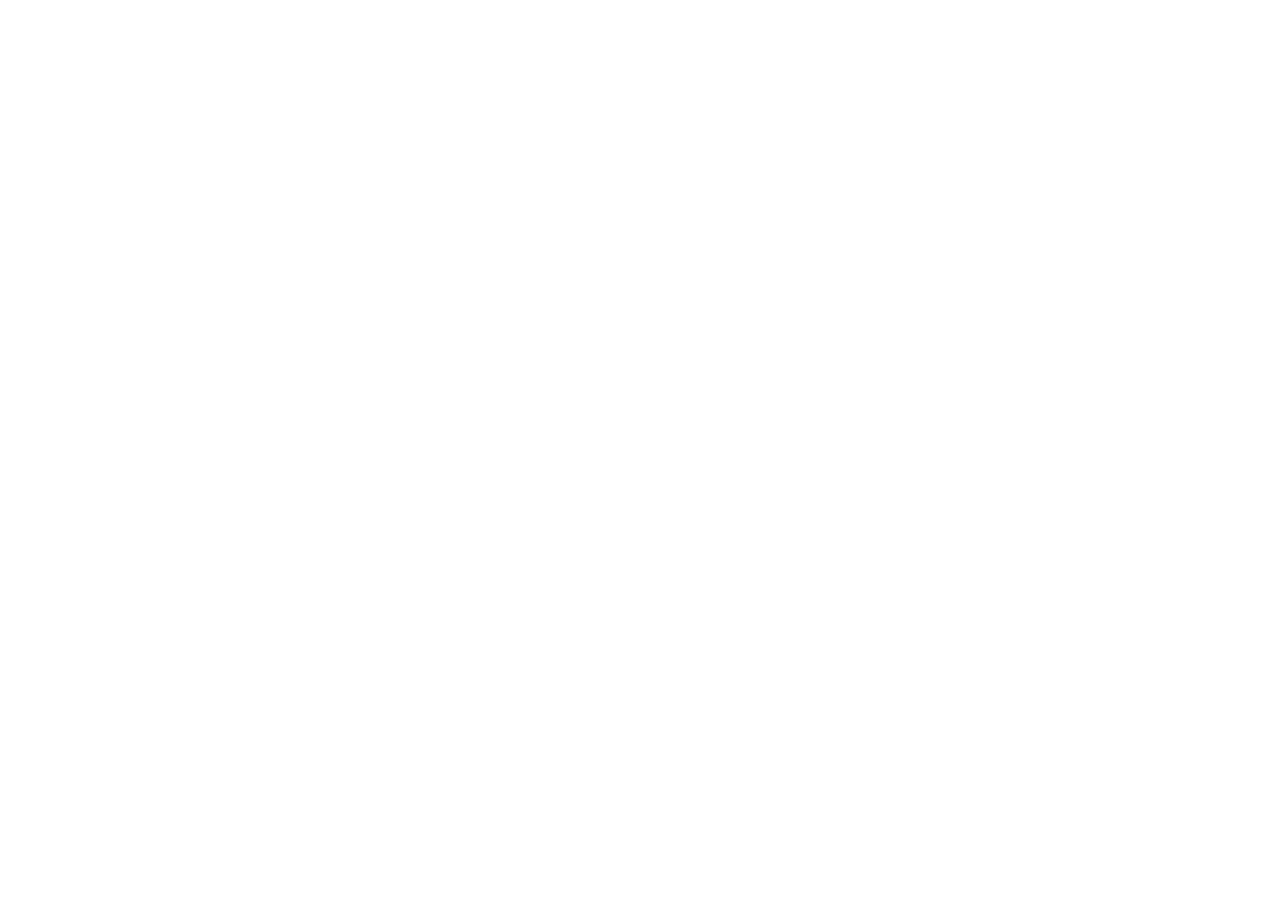
==== index.html @ 89cba097 "Creando estructura básica" ====
<!DOCTYPE html>
<html lang="en">
<head>
    <meta charset="UTF-8">
    <meta name="viewport" content="width=device-width, initial-scale=1.0">
    <title>Nuestro Matrimonio ❤️</title>
    <link rel="stylesheet" href="./assets/css/styles.css">
</head>
<body>

    <script src="./assets/js/script.js"></script>
</body>
</html>
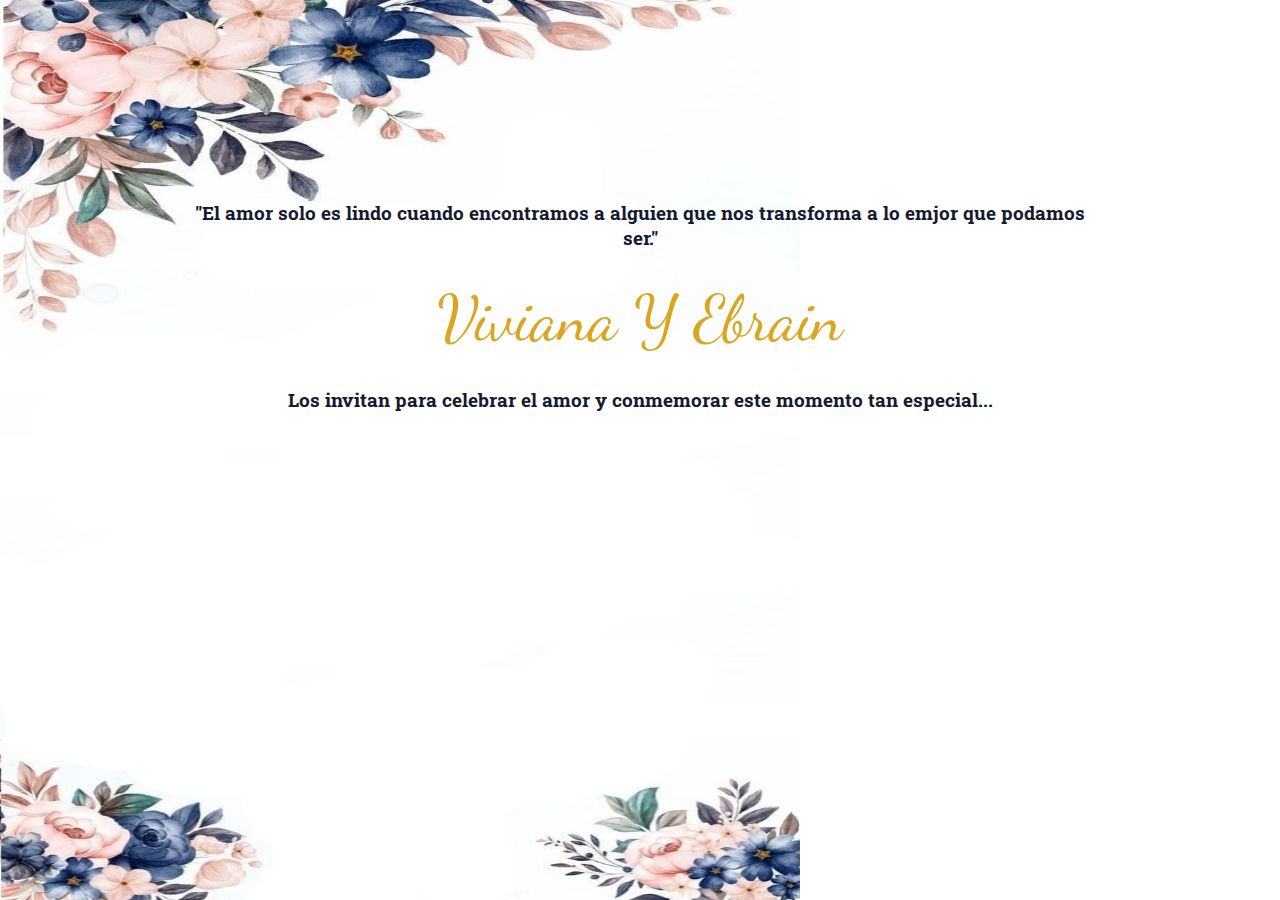
==== commit 0b6d47a0: "Creando página principal" ====
--- a/index.html
+++ b/index.html
@@ -1,13 +1,28 @@
 <!DOCTYPE html>
 <html lang="en">
+
 <head>
     <meta charset="UTF-8">
     <meta name="viewport" content="width=device-width, initial-scale=1.0">
     <title>Nuestro Matrimonio ❤️</title>
     <link rel="stylesheet" href="./assets/css/styles.css">
+    <link rel="preconnect" href="https://fonts.googleapis.com">
+    <link rel="preconnect" href="https://fonts.gstatic.com" crossorigin>
+    <link href="https://fonts.googleapis.com/css2?family=Roboto+Slab:wght@300;500;700&display=swap" rel="stylesheet">
+    <link rel="preconnect" href="https://fonts.googleapis.com">
+    <link rel="preconnect" href="https://fonts.gstatic.com" crossorigin>
+    <link href="https://fonts.googleapis.com/css2?family=Dancing+Script&display=swap" rel="stylesheet">
 </head>
+
 <body>
+    <div class="container">
+        <img src="./assets/images/fondo_2.jpg" alt="" class="container__img">
+        <h3 class="card__title">"El amor solo es lindo cuando encontramos a alguien que nos transforma a lo emjor que
+            podamos ser."</h3>
+        <h1 class="card__names">Viviana Y Ebrain</h1>
+        <h3 class="card__subtitle">Los invitan para celebrar el amor y conmemorar este momento tan especial...</h3>
+    </div>
 
-    <script src="./assets/js/script.js"></script>
 </body>
+
 </html>--- a/assets/css/styles.css
+++ b/assets/css/styles.css
@@ -0,0 +1,42 @@
+* {
+  margin: 0;
+  box-sizing: border-box;
+}
+
+/*PAGINA PRINCIPAL*/
+.container {
+  height: 100vh;
+  width: 100%;
+  position: relative;
+}
+.container__img {
+  width: 100%;
+  height: 100%;
+  max-width: 800px;
+  position: absolute;
+  z-index: -10;
+}
+.card__title {
+  text-align: center;
+  width: 70%;
+  padding-top: 200px;
+  font-family: "Roboto Slab", serif;
+  margin: 0 auto;
+  color: #161a30;
+}
+.card__names {
+  margin-top: 30px;
+  text-align: center;
+  font-size: 4rem;
+  font-family: "Dancing Script", cursive;
+  color: #daa520;
+  font-weight: 100;
+}
+.card__subtitle {
+  width: 80%;
+  margin: 0 auto;
+  margin-top: 30px;
+  color: #161a30;
+  text-align: center;
+  font-family: "Roboto Slab", serif;
+}
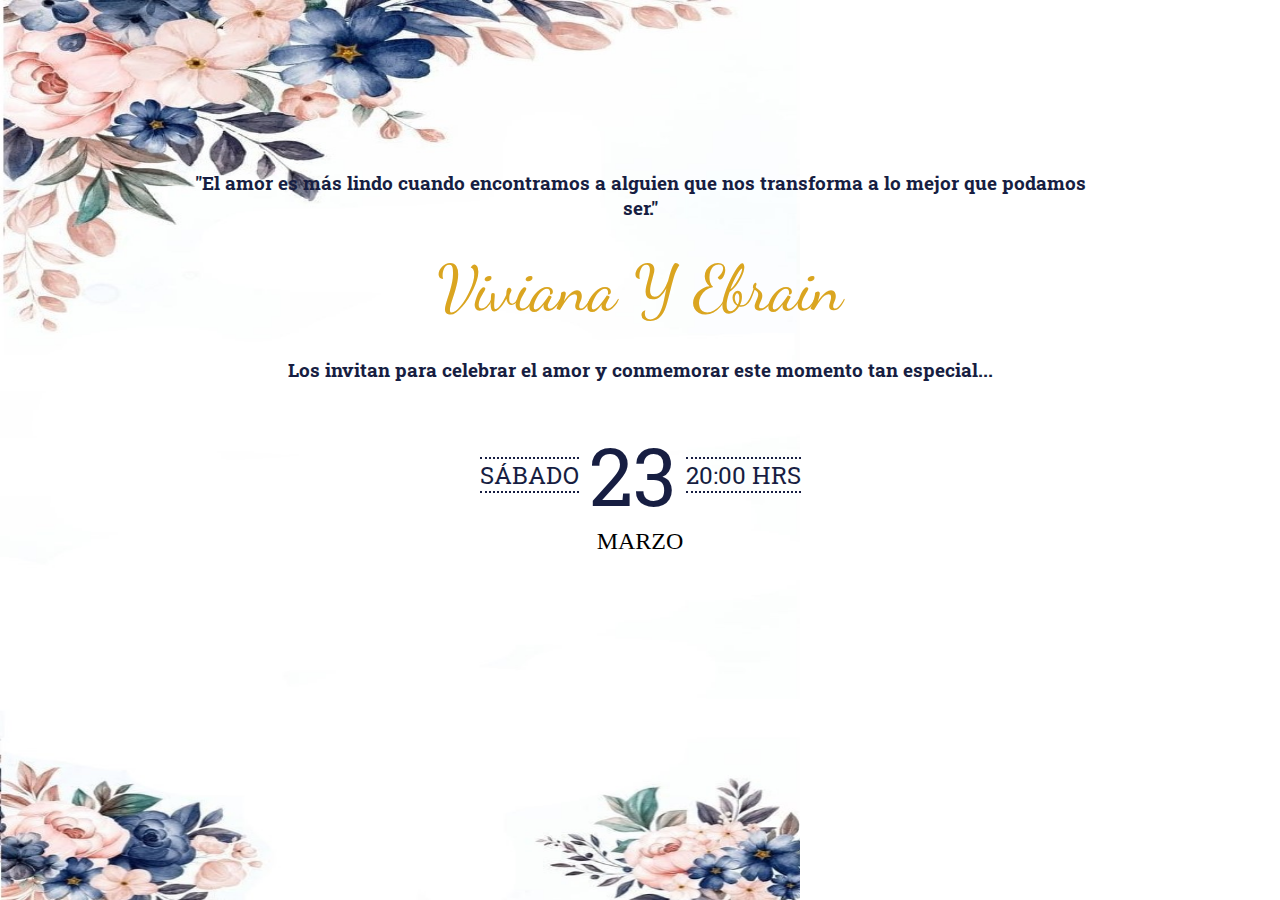
==== commit bd29ccc8: "Cambiando estilops en página principal" ====
--- a/index.html
+++ b/index.html
@@ -17,10 +17,16 @@
 <body>
     <div class="container">
         <img src="./assets/images/fondo_2.jpg" alt="" class="container__img">
-        <h3 class="card__title">"El amor solo es lindo cuando encontramos a alguien que nos transforma a lo emjor que
+        <h3 class="card__title">"El amor es más lindo cuando encontramos a alguien que nos transforma a lo mejor que
             podamos ser."</h3>
         <h1 class="card__names">Viviana Y Ebrain</h1>
         <h3 class="card__subtitle">Los invitan para celebrar el amor y conmemorar este momento tan especial...</h3>
+        <div class="fecha__container">
+            <span class="date date--dia">SÁBADO</span>
+            <span class="date date--fecha">23</span>
+            <span class="date date--hora">20:00 HRS</span>
+        </div>
+        <p class="date date--mes">MARZO</p>
     </div>
 
 </body>
--- a/assets/css/styles.css
+++ b/assets/css/styles.css
@@ -1,3 +1,6 @@
+:root {
+  --color-1: #171e42;
+}
 * {
   margin: 0;
   box-sizing: border-box;
@@ -5,6 +8,7 @@
 
 /*PAGINA PRINCIPAL*/
 .container {
+  min-width: 380px;
   height: 100vh;
   width: 100%;
   position: relative;
@@ -19,10 +23,10 @@
 .card__title {
   text-align: center;
   width: 70%;
-  padding-top: 200px;
+  padding-top: 170px;
   font-family: "Roboto Slab", serif;
   margin: 0 auto;
-  color: #161a30;
+  color: var(--color-1);
 }
 .card__names {
   margin-top: 30px;
@@ -36,7 +40,33 @@
   width: 80%;
   margin: 0 auto;
   margin-top: 30px;
-  color: #161a30;
+  color: var(--color-1);
   text-align: center;
   font-family: "Roboto Slab", serif;
 }
+.fecha__container {
+  color: var(--color-1);
+  font-family: "Roboto Slab", serif;
+  display: flex;
+  align-items: center;
+  justify-content: center;
+  margin: 0 auto;
+  margin-top: 40px;
+  gap: 10px;
+}
+.date--mes {
+  text-align: center;
+}
+.date--fecha {
+  font-size: 5rem;
+}
+.date--dia,
+.date--hora,
+.date--mes {
+  font-size: 1.5rem;
+}
+.date--dia,
+.date--hora{
+    border-top: 2px dotted var(--color-1);
+    border-bottom: 2px dotted var(--color-1);
+}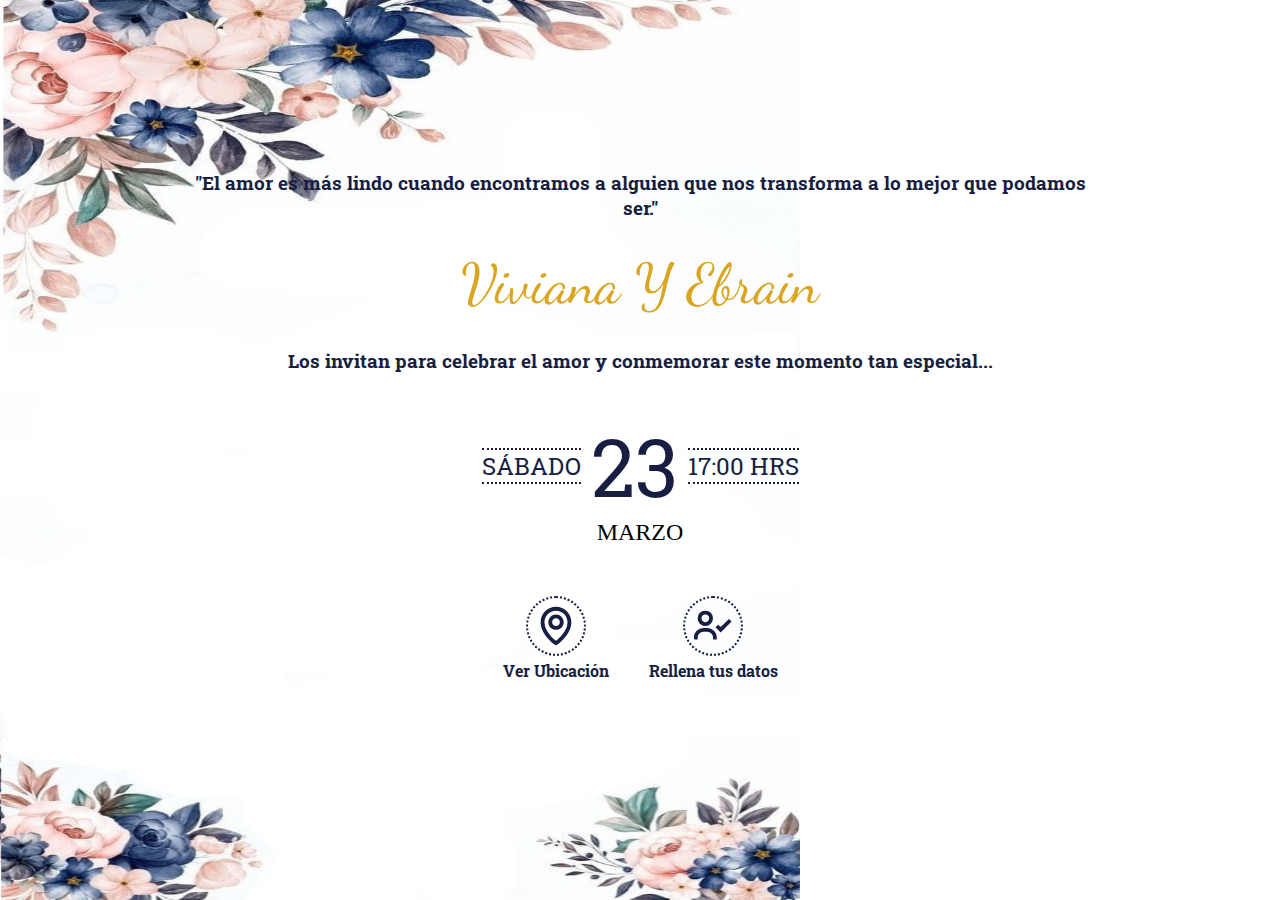
==== commit 0151823f: "Terminando invitación principal" ====
--- a/index.html
+++ b/index.html
@@ -24,10 +24,28 @@
         <div class="fecha__container">
             <span class="date date--dia">SÁBADO</span>
             <span class="date date--fecha">23</span>
-            <span class="date date--hora">20:00 HRS</span>
+            <span class="date date--hora">17:00 HRS</span>
         </div>
         <p class="date date--mes">MARZO</p>
+        <div class="icons__container">
+            <div class="icons__1">
+                <a target="_blank"
+                    href="https://www.google.com/maps/place/Club+de+Campo+Las+Vizcachas/@-33.5989522,-70.5250321,17z/data=!4m6!3m5!1s0x9662d5d53809991d:0xb2a1bb76b790bc22!8m2!3d-33.6004988!4d-70.5236301!16s%2Fg%2F11cjj7kfmy?entry=ttu"><img
+                        src="./assets/images/map.svg" alt="" class="icon icon--location">
+
+                </a>
+                <p class="datos">Ver Ubicación</p>
+            </div>
+            <div class="icons__2">
+                <a href="index_2.html" target="_blank">
+                    <img src="./assets/images/confirm.svg" alt="" class="icon icon--location">
+                </a>
+                <p class="datos">Rellena tus datos</p>
+            </div>
+
+        </div>
     </div>
+
 
 </body>
 
--- a/assets/css/styles.css
+++ b/assets/css/styles.css
@@ -31,7 +31,7 @@
 .card__names {
   margin-top: 30px;
   text-align: center;
-  font-size: 4rem;
+  font-size: 3.5rem;
   font-family: "Dancing Script", cursive;
   color: #daa520;
   font-weight: 100;
@@ -66,7 +66,32 @@
   font-size: 1.5rem;
 }
 .date--dia,
-.date--hora{
-    border-top: 2px dotted var(--color-1);
-    border-bottom: 2px dotted var(--color-1);
+.date--hora {
+  border-top: 2px dotted var(--color-1);
+  border-bottom: 2px dotted var(--color-1);
+}
+.icons__container {
+  margin-top: 50px;
+  font-family: "Roboto Slab", serif;
+  gap: 40px;
+  text-align: center;
+  display: flex;
+  align-items: center;
+  justify-content: center;
+  color: var(--color-1);
+}
+.icon {
+  width: 60px;
+}
+
+.icon--location{
+  padding: 5px;
+  border-radius: 50%;
+  border: 2px dotted var(--color-1);
+}
+.datos{
+  font-weight: 700;
+}
+@media (min-width: 576px){
+  
 }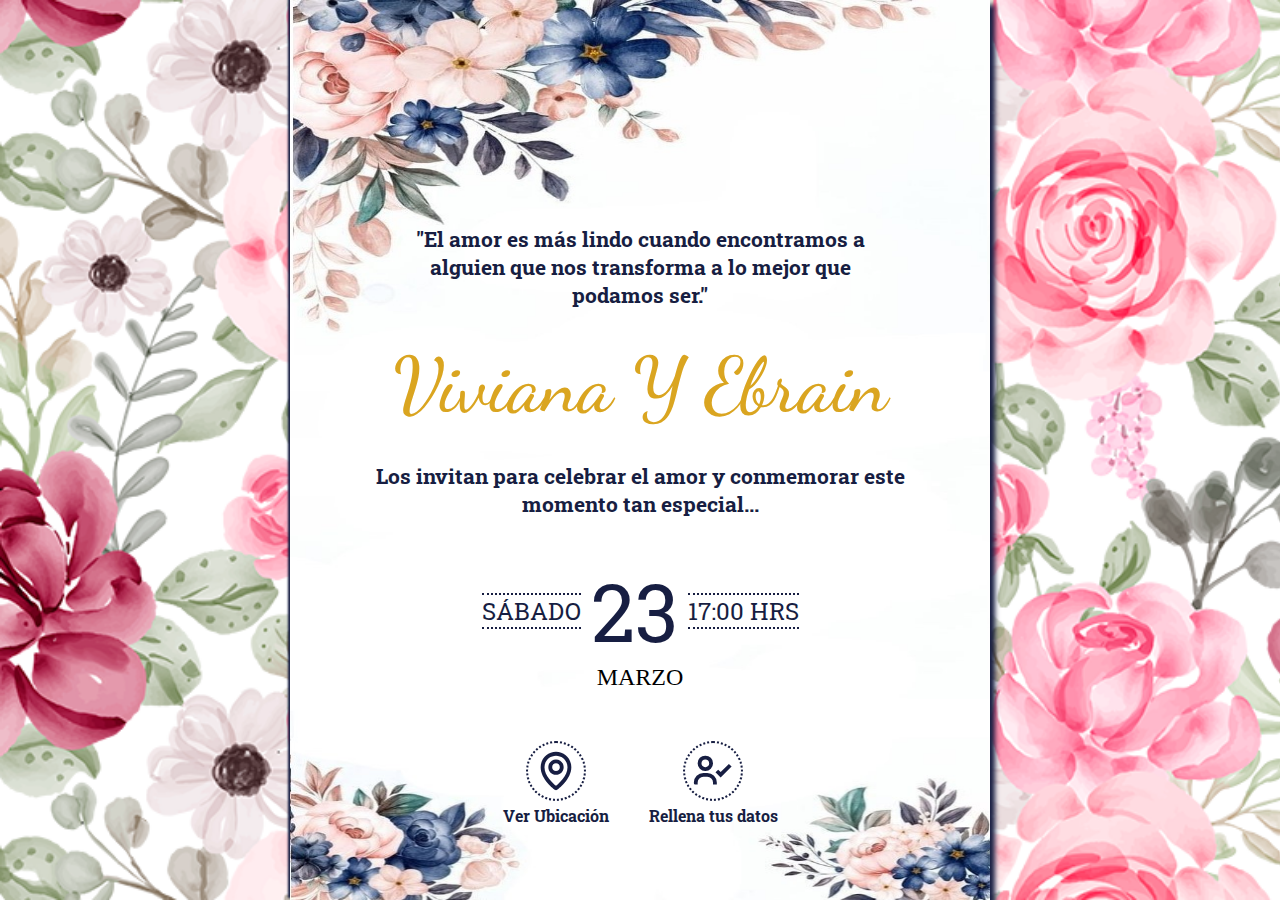
==== commit a579501e: "Terminando invitación" ====
--- a/index.html
+++ b/index.html
@@ -29,18 +29,19 @@
         <p class="date date--mes">MARZO</p>
         <div class="icons__container">
             <div class="icons__1">
-                <a target="_blank"
+                <a target="_blank" class="icon__link"
                     href="https://www.google.com/maps/place/Club+de+Campo+Las+Vizcachas/@-33.5989522,-70.5250321,17z/data=!4m6!3m5!1s0x9662d5d53809991d:0xb2a1bb76b790bc22!8m2!3d-33.6004988!4d-70.5236301!16s%2Fg%2F11cjj7kfmy?entry=ttu"><img
                         src="./assets/images/map.svg" alt="" class="icon icon--location">
+                    <p class="datos">Ver Ubicación</p>
+                </a>
 
-                </a>
-                <p class="datos">Ver Ubicación</p>
             </div>
             <div class="icons__2">
-                <a href="index_2.html" target="_blank">
+                <a href="index_2.html" target="_blank" class="icon__link">
                     <img src="./assets/images/confirm.svg" alt="" class="icon icon--location">
+                    <p class="datos">Rellena tus datos</p>
                 </a>
-                <p class="datos">Rellena tus datos</p>
+
             </div>
 
         </div>
--- a/assets/css/styles.css
+++ b/assets/css/styles.css
@@ -82,16 +82,47 @@
 }
 .icon {
   width: 60px;
+  transition: transform linear 0.2s;
 }
 
-.icon--location{
+.icon--location {
   padding: 5px;
   border-radius: 50%;
   border: 2px dotted var(--color-1);
 }
-.datos{
+.datos {
   font-weight: 700;
 }
-@media (min-width: 576px){
-  
-}+.icon__link {
+  text-decoration: none;
+  color: var(--color-1);
+}
+
+/*VERSIÓN ESCRITORIO*/
+@media (min-width: 576px) {
+  body {
+    background-image: url(../images/fondo_3.png);
+    background-size: cover;
+  }
+  .container {
+    max-width: 700px;
+    margin: 0 auto;
+  }
+  .container__img {
+    box-shadow: 5px 5px 5px var(--color-1), -2px -2px 2px var(--color-1);
+  }
+  .card__title {
+    padding-top: 225px;
+  }
+  .card__names {
+    font-size: 4.8rem;
+    font-weight: 500;
+  }
+  .card__title,
+  .card__subtitle {
+    font-size: 1.3rem;
+  }
+  .icon:hover {
+    transform: scale(1.2);
+  }
+}
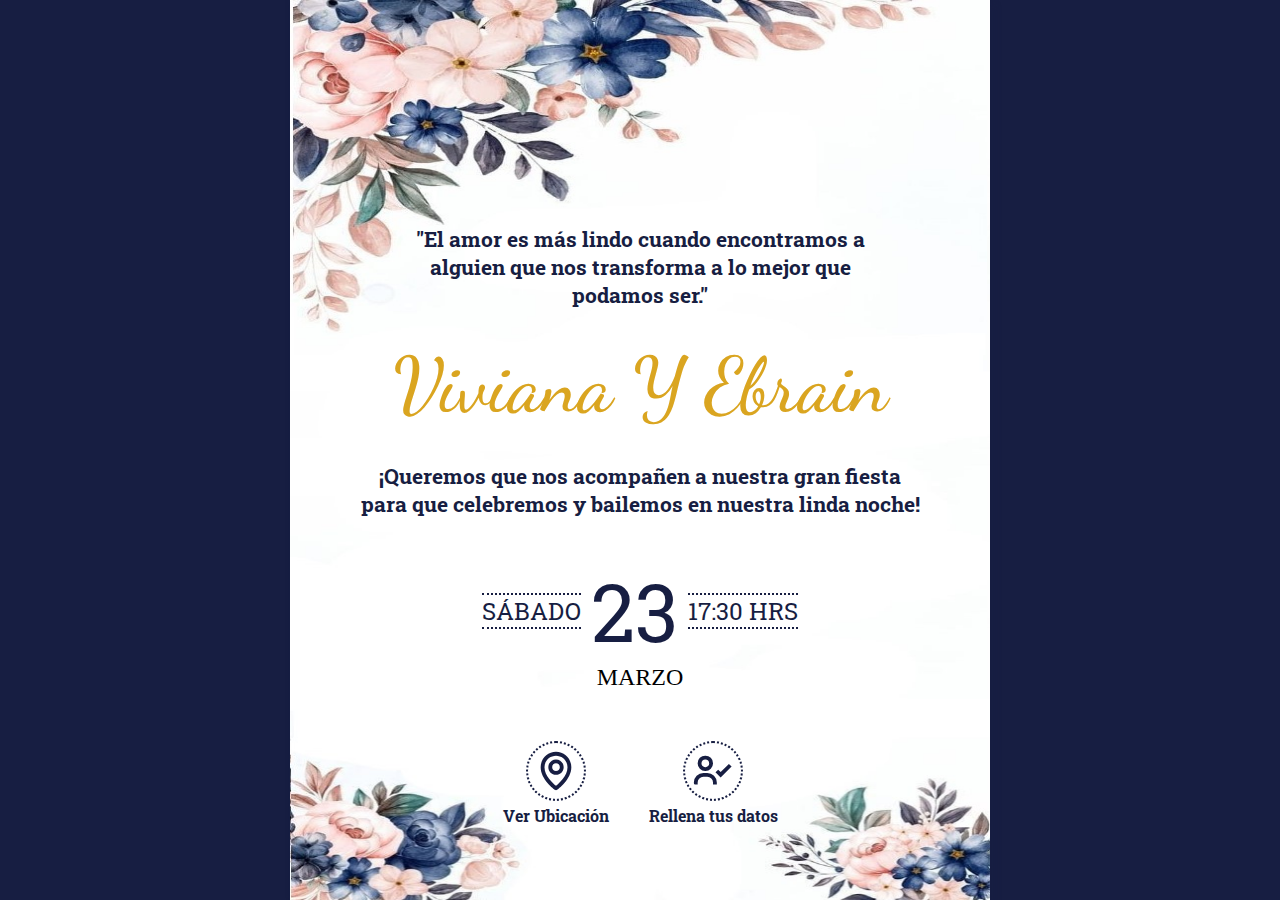
==== commit 8999c818: "Cambiando fondo y limitación en sistema de registro" ====
--- a/index.html
+++ b/index.html
@@ -20,11 +20,11 @@
         <h3 class="card__title">"El amor es más lindo cuando encontramos a alguien que nos transforma a lo mejor que
             podamos ser."</h3>
         <h1 class="card__names">Viviana Y Ebrain</h1>
-        <h3 class="card__subtitle">Los invitan para celebrar el amor y conmemorar este momento tan especial...</h3>
+        <h3 class="card__subtitle">¡Queremos que nos acompañen a nuestra gran fiesta para que celebremos y bailemos en nuestra linda noche!</h3>
         <div class="fecha__container">
             <span class="date date--dia">SÁBADO</span>
             <span class="date date--fecha">23</span>
-            <span class="date date--hora">17:00 HRS</span>
+            <span class="date date--hora">17:30 HRS</span>
         </div>
         <p class="date date--mes">MARZO</p>
         <div class="icons__container">
--- a/assets/css/styles.css
+++ b/assets/css/styles.css
@@ -101,8 +101,7 @@
 /*VERSIÓN ESCRITORIO*/
 @media (min-width: 576px) {
   body {
-    background-image: url(../images/fondo_3.png);
-    background-size: cover;
+    background-color: #171e42;
   }
   .container {
     max-width: 700px;
